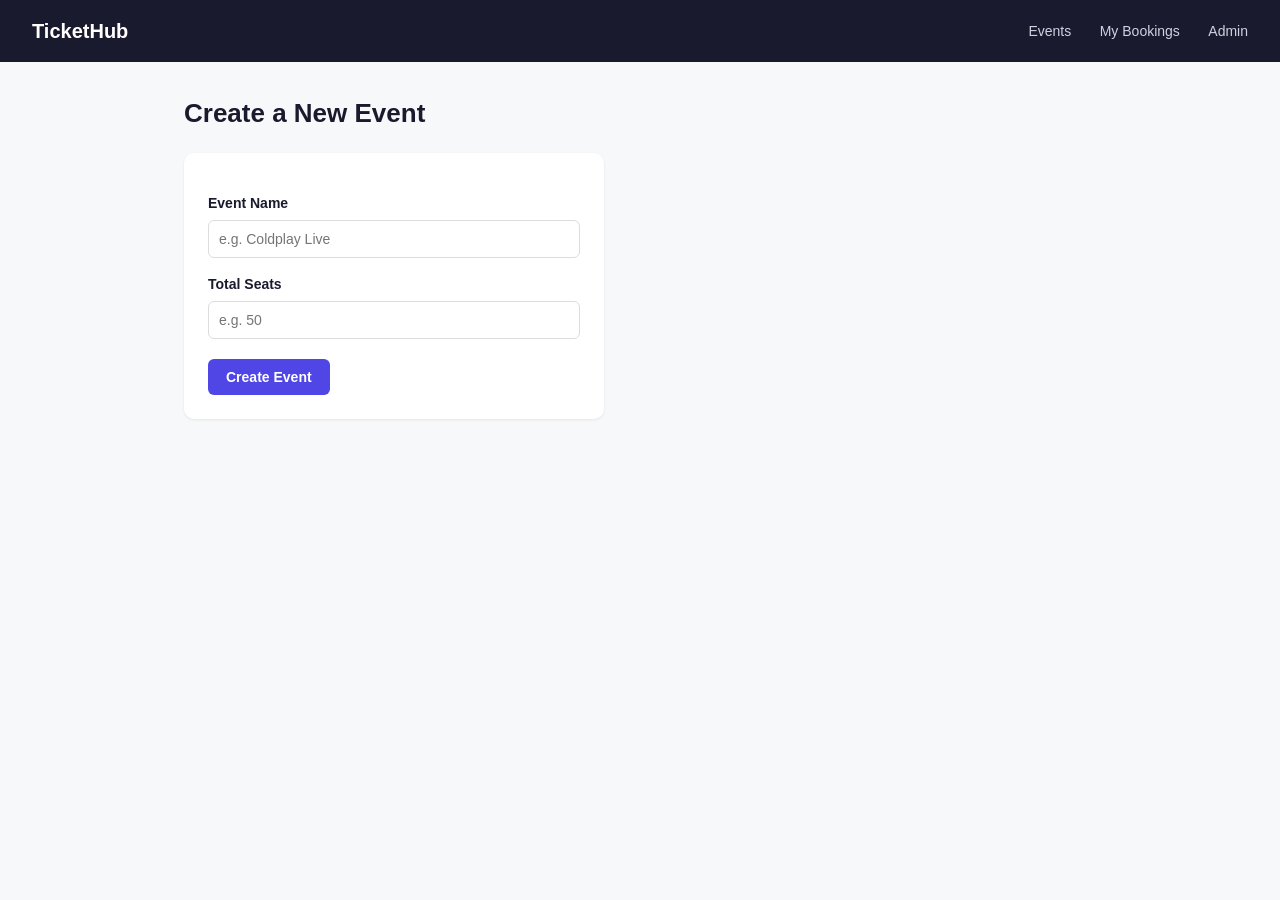
==== frontend/admin.html @ 61a3aabf "Add vanilla JS frontend: events list, booking, waitlist status, and admin pages" ====
<!DOCTYPE html>
<html lang="en">
<head>
    <meta charset="UTF-8">
    <meta name="viewport" content="width=device-width, initial-scale=1.0">
    <title>TicketHub — Admin</title>
    <link rel="stylesheet" href="css/styles.css">
</head>
<body>
    <header class="topnav">
        <a href="index.html" class="brand">TicketHub</a>
        <nav>
            <a href="index.html">Events</a>
            <a href="my-bookings.html">My Bookings</a>
            <a href="admin.html">Admin</a>
        </nav>
    </header>

    <main class="container">
        <h1>Create a New Event</h1>
        <p id="status-message" class="status-message"></p>

        <form id="create-event-form">
            <label for="eventName">Event Name</label>
            <input type="text" id="eventName" required placeholder="e.g. Coldplay Live">

            <label for="totalSeats">Total Seats</label>
            <input type="number" id="totalSeats" required min="1" placeholder="e.g. 50">

            <button type="submit" class="btn btn-primary">Create Event</button>
        </form>

        <div id="result" style="margin-top: 20px;"></div>
    </main>

    <script src="js/api.js"></script>
    <script src="js/admin.js"></script>
</body>
</html>
---- frontend/css/styles.css ----
* {
    box-sizing: border-box;
    margin: 0;
    padding: 0;
}

body {
    font-family: -apple-system, "Segoe UI", Roboto, sans-serif;
    background: #f7f8fa;
    color: #1a1a2e;
    line-height: 1.5;
}

.topnav {
    display: flex;
    justify-content: space-between;
    align-items: center;
    padding: 16px 32px;
    background: #1a1a2e;
    color: white;
}

.brand {
    font-size: 20px;
    font-weight: 700;
    color: white;
    text-decoration: none;
}

.topnav nav a {
    color: #cfd2e0;
    text-decoration: none;
    margin-left: 24px;
    font-size: 14px;
}

.topnav nav a:hover {
    color: white;
}

.container {
    max-width: 960px;
    margin: 0 auto;
    padding: 32px 24px;
}

h1 {
    margin-bottom: 20px;
    font-size: 26px;
}

.status-message {
    color: #666;
    margin-bottom: 16px;
}

.events-grid {
    display: grid;
    grid-template-columns: repeat(auto-fill, minmax(260px, 1fr));
    gap: 20px;
}

.event-card {
    background: white;
    border-radius: 10px;
    padding: 20px;
    box-shadow: 0 1px 3px rgba(0, 0, 0, 0.08);
}

.event-card h2 {
    font-size: 18px;
    margin-bottom: 8px;
}

.event-card p {
    color: #555;
    font-size: 14px;
    margin-bottom: 16px;
}

.btn {
    display: inline-block;
    padding: 10px 18px;
    border-radius: 6px;
    text-decoration: none;
    font-size: 14px;
    font-weight: 600;
    border: none;
    cursor: pointer;
}

.btn-primary {
    background: #4f46e5;
    color: white;
}

.btn-primary:hover {
    background: #4338ca;
}

.btn-secondary {
    background: #fef3c7;
    color: #92400e;
}

.btn-secondary:hover {
    background: #fde68a;
}

form {
    background: white;
    padding: 24px;
    border-radius: 10px;
    box-shadow: 0 1px 3px rgba(0, 0, 0, 0.08);
    max-width: 420px;
}

form label {
    display: block;
    font-size: 14px;
    font-weight: 600;
    margin-bottom: 6px;
    margin-top: 16px;
}

form input, form select {
    width: 100%;
    padding: 10px;
    border: 1px solid #ddd;
    border-radius: 6px;
    font-size: 14px;
}

form button {
    margin-top: 20px;
}

.result-box {
    background: white;
    padding: 24px;
    border-radius: 10px;
    box-shadow: 0 1px 3px rgba(0, 0, 0, 0.08);
    max-width: 420px;
}

.badge {
    display: inline-block;
    padding: 4px 10px;
    border-radius: 999px;
    font-size: 12px;
    font-weight: 700;
    text-transform: uppercase;
}

.badge-confirmed {
    background: #d1fae5;
    color: #065f46;
}

.badge-waitlisted {
    background: #fef3c7;
    color: #92400e;
}
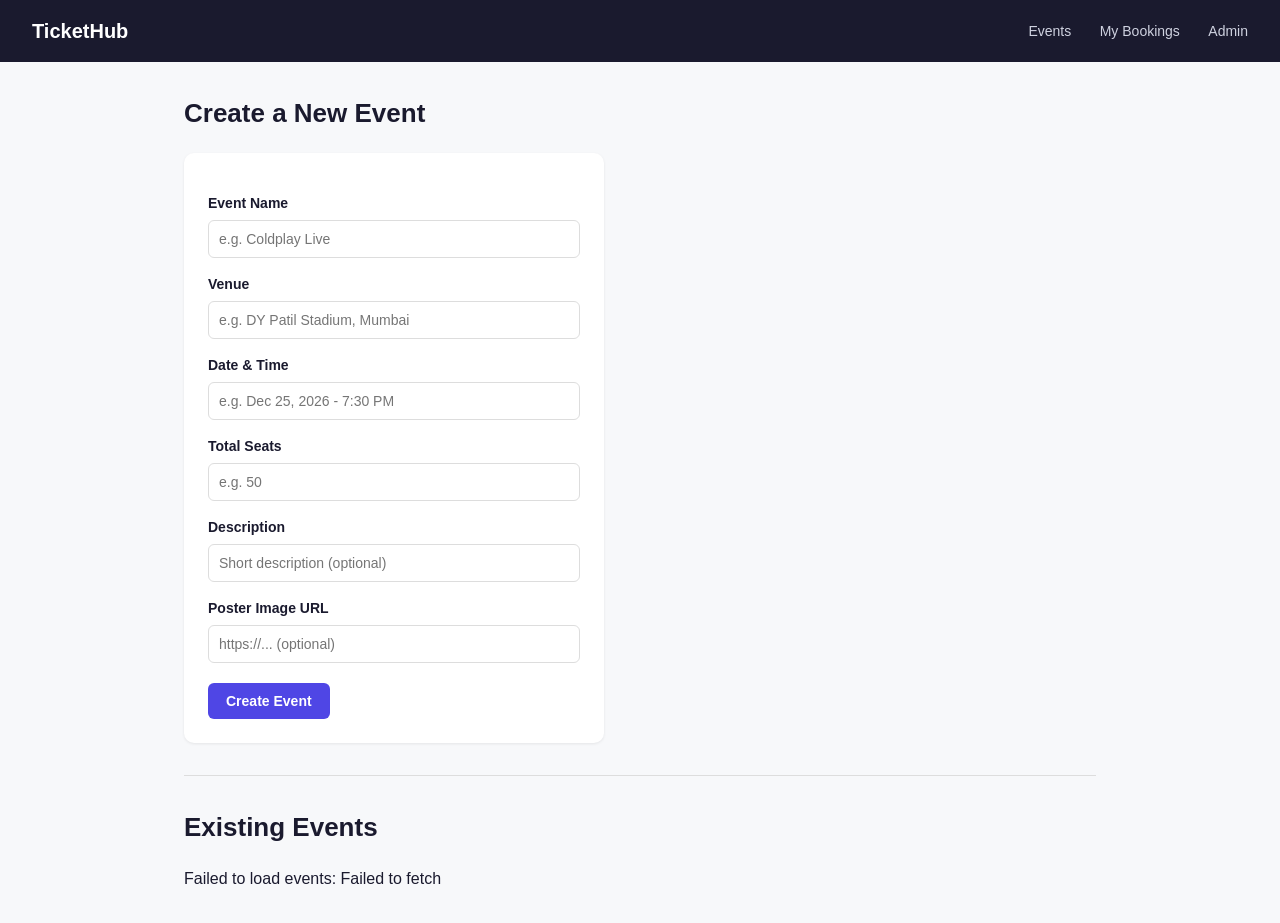
==== commit fb228eae: "Add venue, date, description, image, and delete support to events" ====
--- a/frontend/admin.html
+++ b/frontend/admin.html
@@ -24,13 +24,30 @@
             <label for="eventName">Event Name</label>
             <input type="text" id="eventName" required placeholder="e.g. Coldplay Live">
 
+            <label for="venue">Venue</label>
+            <input type="text" id="venue" required placeholder="e.g. DY Patil Stadium, Mumbai">
+
+            <label for="eventDateTime">Date & Time</label>
+            <input type="text" id="eventDateTime" required placeholder="e.g. Dec 25, 2026 - 7:30 PM">
+
             <label for="totalSeats">Total Seats</label>
             <input type="number" id="totalSeats" required min="1" placeholder="e.g. 50">
+
+            <label for="description">Description</label>
+            <input type="text" id="description" placeholder="Short description (optional)">
+
+            <label for="imageUrl">Poster Image URL</label>
+            <input type="text" id="imageUrl" placeholder="https://... (optional)">
 
             <button type="submit" class="btn btn-primary">Create Event</button>
         </form>
 
         <div id="result" style="margin-top: 20px;"></div>
+
+        <hr style="margin: 32px 0; border: none; border-top: 1px solid #ddd;">
+
+        <h1>Existing Events</h1>
+        <div id="existing-events-list"></div>
     </main>
 
     <script src="js/api.js"></script>
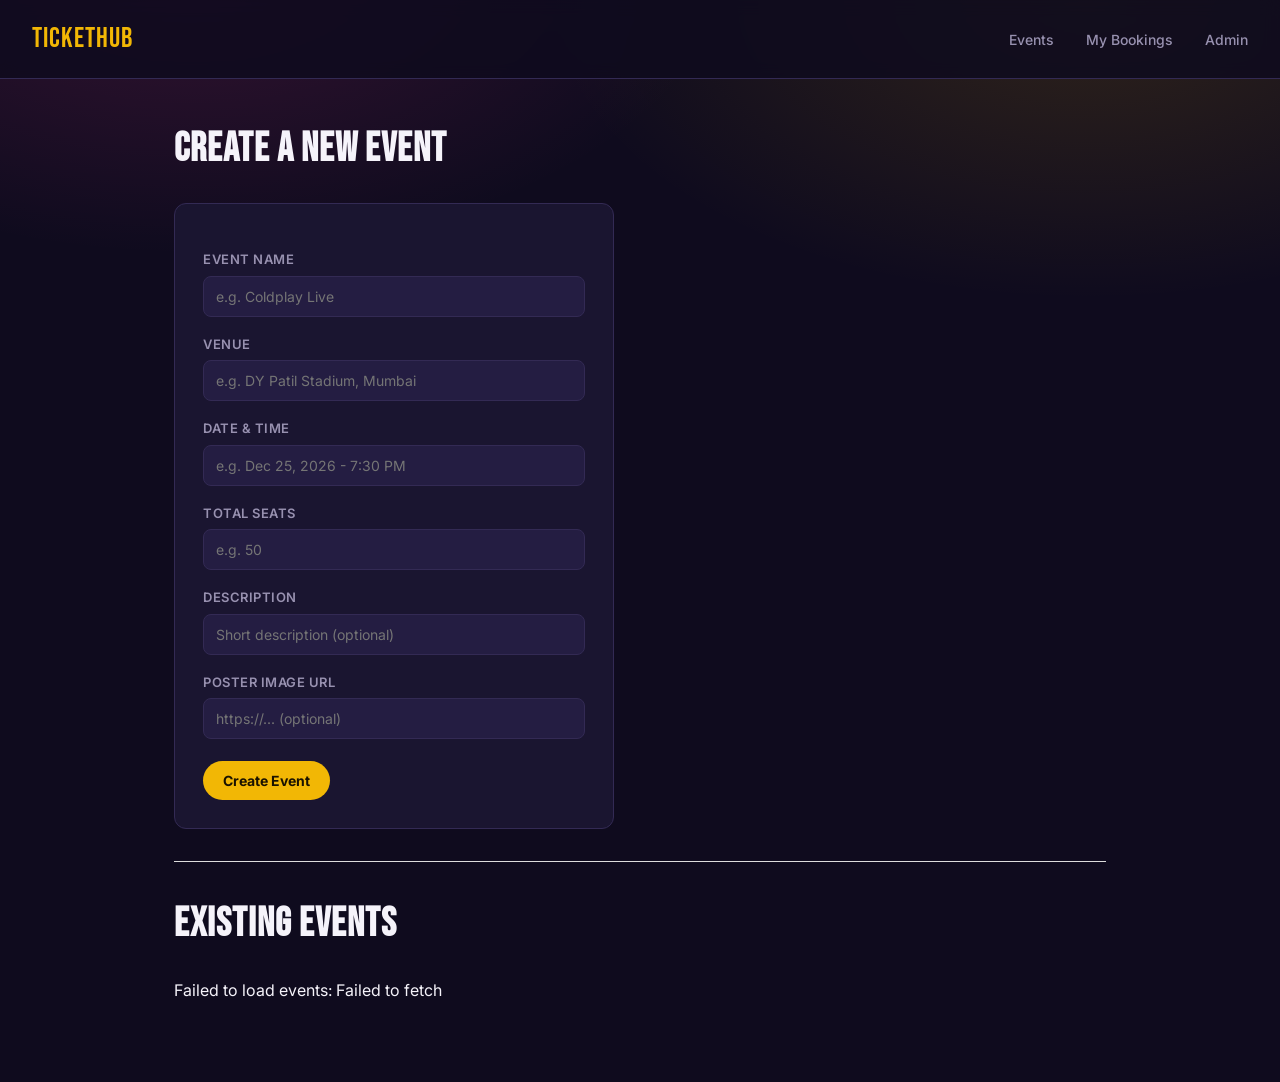
==== commit a4c55b0d: "Add retry payment, force-delete events with warning, and my bookings list" ====
--- a/frontend/admin.html
+++ b/frontend/admin.html
@@ -4,6 +4,7 @@
     <meta charset="UTF-8">
     <meta name="viewport" content="width=device-width, initial-scale=1.0">
     <title>TicketHub — Admin</title>
+    <link href="https://fonts.googleapis.com/css2?family=Bebas+Neue&family=Inter:wght@400;500;600;700&family=JetBrains+Mono:wght@500;700&display=swap" rel="stylesheet">
     <link rel="stylesheet" href="css/styles.css">
 </head>
 <body>
--- a/frontend/css/styles.css
+++ b/frontend/css/styles.css
@@ -1,3 +1,22 @@
+:root {
+    --bg: #0F0B1E;
+    --surface: #1A1530;
+    --surface-2: #241D42;
+    --border: #332A54;
+    --gold: #F2B705;
+    --gold-dark: #C89404;
+    --magenta: #FF3E9A;
+    --text: #F5F3FA;
+    --text-muted: #9891B0;
+    --success: #34D399;
+    --success-bg: #0F2E24;
+    --pending-bg: #2E2410;
+    --danger: #FF5C7A;
+    --font-display: 'Bebas Neue', sans-serif;
+    --font-body: 'Inter', -apple-system, sans-serif;
+    --font-mono: 'JetBrains Mono', monospace;
+}
+
 * {
     box-sizing: border-box;
     margin: 0;
@@ -5,159 +24,257 @@
 }
 
 body {
-    font-family: -apple-system, "Segoe UI", Roboto, sans-serif;
-    background: #f7f8fa;
-    color: #1a1a2e;
+    font-family: var(--font-body);
+    background:
+        radial-gradient(ellipse 900px 500px at 15% -5%, rgba(255, 62, 154, 0.16), transparent 60%),
+        radial-gradient(ellipse 900px 500px at 85% 0%, rgba(242, 183, 5, 0.14), transparent 60%),
+        var(--bg);
+    background-attachment: fixed;
+    color: var(--text);
     line-height: 1.5;
+    min-height: 100vh;
+}
+
+a { color: inherit; }
+
+:focus-visible {
+    outline: 2px solid var(--gold);
+    outline-offset: 2px;
 }
 
 .topnav {
     display: flex;
     justify-content: space-between;
     align-items: center;
-    padding: 16px 32px;
-    background: #1a1a2e;
-    color: white;
+    padding: 18px 32px;
+    background: rgba(15, 11, 30, 0.85);
+    backdrop-filter: blur(8px);
+    border-bottom: 1px solid var(--border);
+    position: sticky;
+    top: 0;
+    z-index: 10;
 }
 
 .brand {
-    font-size: 20px;
-    font-weight: 700;
-    color: white;
+    font-family: var(--font-display);
+    font-size: 28px;
+    letter-spacing: 1px;
+    color: var(--gold);
     text-decoration: none;
 }
 
 .topnav nav a {
-    color: #cfd2e0;
+    color: var(--text-muted);
     text-decoration: none;
-    margin-left: 24px;
-    font-size: 14px;
+    margin-left: 28px;
+    font-size: 14px;
+    font-weight: 500;
+    padding-bottom: 4px;
+    border-bottom: 2px solid transparent;
+    transition: color 0.2s, border-color 0.2s;
 }
 
 .topnav nav a:hover {
-    color: white;
+    color: var(--text);
+    border-bottom-color: var(--gold);
 }
 
 .container {
-    max-width: 960px;
+    max-width: 980px;
     margin: 0 auto;
-    padding: 32px 24px;
+    padding: 40px 24px 80px;
 }
 
 h1 {
-    margin-bottom: 20px;
-    font-size: 26px;
+    font-family: var(--font-display);
+    font-size: 40px;
+    letter-spacing: 1px;
+    margin-bottom: 24px;
+    color: var(--text);
 }
 
 .status-message {
-    color: #666;
+    color: var(--text-muted);
     margin-bottom: 16px;
+    font-size: 14px;
 }
 
 .events-grid {
     display: grid;
-    grid-template-columns: repeat(auto-fill, minmax(260px, 1fr));
-    gap: 20px;
+    grid-template-columns: repeat(auto-fill, minmax(270px, 1fr));
+    gap: 24px;
 }
 
 .event-card {
-    background: white;
-    border-radius: 10px;
+    background: var(--surface);
+    border: 1px solid var(--border);
+    border-radius: 12px;
+    overflow: hidden;
+    transition: transform 0.2s ease, box-shadow 0.2s ease;
+}
+
+@media (prefers-reduced-motion: no-preference) {
+    .event-card:hover {
+        transform: translateY(-4px);
+        box-shadow: 0 12px 32px rgba(242, 183, 5, 0.12), 0 4px 12px rgba(255, 62, 154, 0.08);
+    }
+}
+
+.event-card > .card-top {
     padding: 20px;
-    box-shadow: 0 1px 3px rgba(0, 0, 0, 0.08);
+}
+
+.ticket-divider {
+    position: relative;
+    height: 1px;
+    margin: 0 20px;
+    border-top: 2px dashed var(--border);
+}
+
+.ticket-divider::before,
+.ticket-divider::after {
+    content: "";
+    position: absolute;
+    top: -8px;
+    width: 16px;
+    height: 16px;
+    background: var(--bg);
+    border-radius: 50%;
+}
+
+.ticket-divider::before { left: -28px; }
+.ticket-divider::after { right: -28px; }
+
+.event-card > .card-bottom {
+    padding: 20px;
 }
 
 .event-card h2 {
-    font-size: 18px;
-    margin-bottom: 8px;
+    font-family: var(--font-display);
+    font-size: 22px;
+    letter-spacing: 0.5px;
+    margin-bottom: 4px;
 }
 
 .event-card p {
-    color: #555;
-    font-size: 14px;
-    margin-bottom: 16px;
+    color: var(--text-muted);
+    font-size: 14px;
+    margin-bottom: 4px;
 }
 
 .btn {
     display: inline-block;
-    padding: 10px 18px;
-    border-radius: 6px;
+    padding: 11px 20px;
+    border-radius: 999px;
     text-decoration: none;
-    font-size: 14px;
-    font-weight: 600;
+    font-family: var(--font-body);
+    font-size: 14px;
+    font-weight: 700;
     border: none;
     cursor: pointer;
-}
+    transition: filter 0.15s, transform 0.15s;
+}
+
+.btn:hover { filter: brightness(1.1); }
+.btn:active { transform: scale(0.98); }
 
 .btn-primary {
-    background: #4f46e5;
-    color: white;
-}
-
-.btn-primary:hover {
-    background: #4338ca;
+    background: var(--gold);
+    color: #1A1200;
 }
 
 .btn-secondary {
-    background: #fef3c7;
-    color: #92400e;
-}
-
-.btn-secondary:hover {
-    background: #fde68a;
+    background: transparent;
+    color: var(--magenta);
+    border: 1.5px solid var(--magenta);
 }
 
 form {
-    background: white;
-    padding: 24px;
-    border-radius: 10px;
-    box-shadow: 0 1px 3px rgba(0, 0, 0, 0.08);
-    max-width: 420px;
+    background: var(--surface);
+    border: 1px solid var(--border);
+    padding: 28px;
+    border-radius: 12px;
+    max-width: 440px;
 }
 
 form label {
     display: block;
-    font-size: 14px;
+    font-size: 13px;
     font-weight: 600;
+    color: var(--text-muted);
     margin-bottom: 6px;
-    margin-top: 16px;
+    margin-top: 18px;
+    text-transform: uppercase;
+    letter-spacing: 0.5px;
 }
 
 form input, form select {
     width: 100%;
-    padding: 10px;
-    border: 1px solid #ddd;
-    border-radius: 6px;
-    font-size: 14px;
-}
-
-form button {
-    margin-top: 20px;
-}
+    padding: 11px 12px;
+    background: var(--surface-2);
+    border: 1px solid var(--border);
+    border-radius: 8px;
+    color: var(--text);
+    font-family: var(--font-body);
+    font-size: 14px;
+}
+
+form input:focus, form select:focus {
+    outline: none;
+    border-color: var(--gold);
+}
+
+form button { margin-top: 22px; }
 
 .result-box {
-    background: white;
+    background: var(--surface);
+    border: 1px solid var(--border);
+    border-radius: 12px;
     padding: 24px;
-    border-radius: 10px;
-    box-shadow: 0 1px 3px rgba(0, 0, 0, 0.08);
-    max-width: 420px;
+    max-width: 440px;
 }
 
 .badge {
     display: inline-block;
-    padding: 4px 10px;
+    padding: 5px 14px;
     border-radius: 999px;
+    font-family: var(--font-mono);
     font-size: 12px;
     font-weight: 700;
+    letter-spacing: 0.5px;
     text-transform: uppercase;
 }
 
 .badge-confirmed {
-    background: #d1fae5;
-    color: #065f46;
+    background: var(--success-bg);
+    color: var(--success);
 }
 
 .badge-waitlisted {
-    background: #fef3c7;
-    color: #92400e;
+    background: var(--pending-bg);
+    color: var(--gold);
+}
+
+.result-box p {
+    font-family: var(--font-mono);
+    font-size: 13px;
+    color: var(--text-muted);
+    margin-top: 8px;
+}
+
+#countdown-timer {
+    font-family: var(--font-mono) !important;
+    background: var(--surface-2);
+    border: 1px solid var(--border);
+    border-radius: 8px;
+    padding: 10px 14px;
+    font-size: 16px !important;
+    letter-spacing: 1px;
+    display: inline-block;
+}
+
+@media (max-width: 600px) {
+    .topnav { flex-direction: column; gap: 10px; padding: 16px; }
+    .topnav nav a { margin-left: 0; margin-right: 20px; }
+    h1 { font-size: 30px; }
 }
